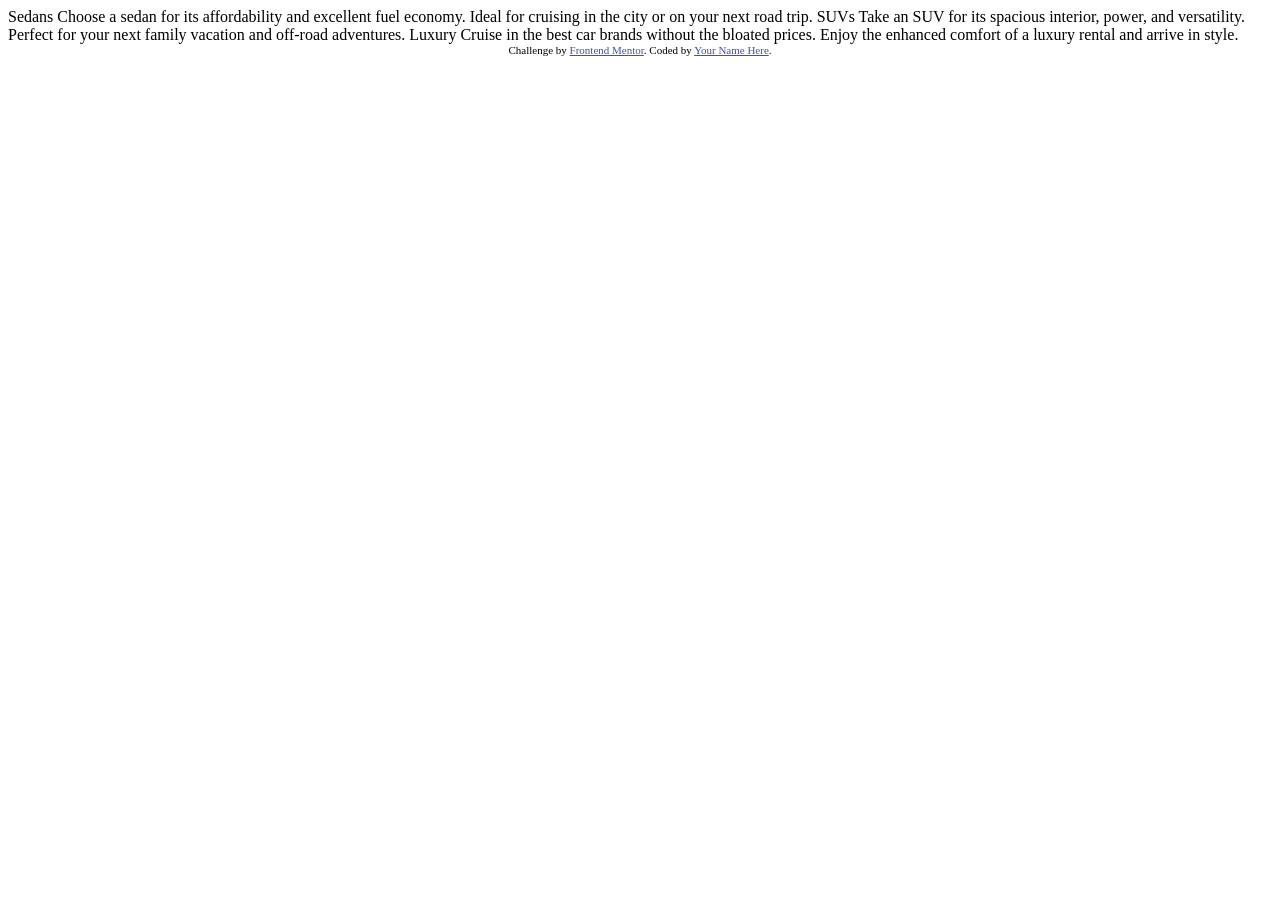
==== 3-column-preview-card-component-main/index.html @ fc95b642 "Add starter files for 3-column preview card challenge" ====
<!DOCTYPE html>
<html lang="en">
<head>
  <meta charset="UTF-8">
  <meta name="viewport" content="width=device-width, initial-scale=1.0"> <!-- displays site properly based on user's device -->

  <link rel="icon" type="image/png" sizes="32x32" href="./images/favicon-32x32.png">
  
  <title>Frontend Mentor | 3-column preview card component</title>

  <!-- Feel free to remove these styles or customise in your own stylesheet 👍 -->
  <style>
    .attribution { font-size: 0.6875rem; text-align: center; }
    .attribution a { color: hsl(228, 45%, 44%); }
  </style>
</head>
<body>
  
  Sedans
  Choose a sedan for its affordability and excellent fuel economy. Ideal for cruising in the city 
  or on your next road trip.

  SUVs
  Take an SUV for its spacious interior, power, and versatility. Perfect for your next family vacation 
  and off-road adventures.

  Luxury
  Cruise in the best car brands without the bloated prices. Enjoy the enhanced comfort of a luxury 
  rental and arrive in style.
  
  <footer class="attribution">
    Challenge by <a href="https://www.frontendmentor.io?ref=challenge">Frontend Mentor</a>. 
    Coded by <a href="#">Your Name Here</a>.
  </footer>
</body>
</html>
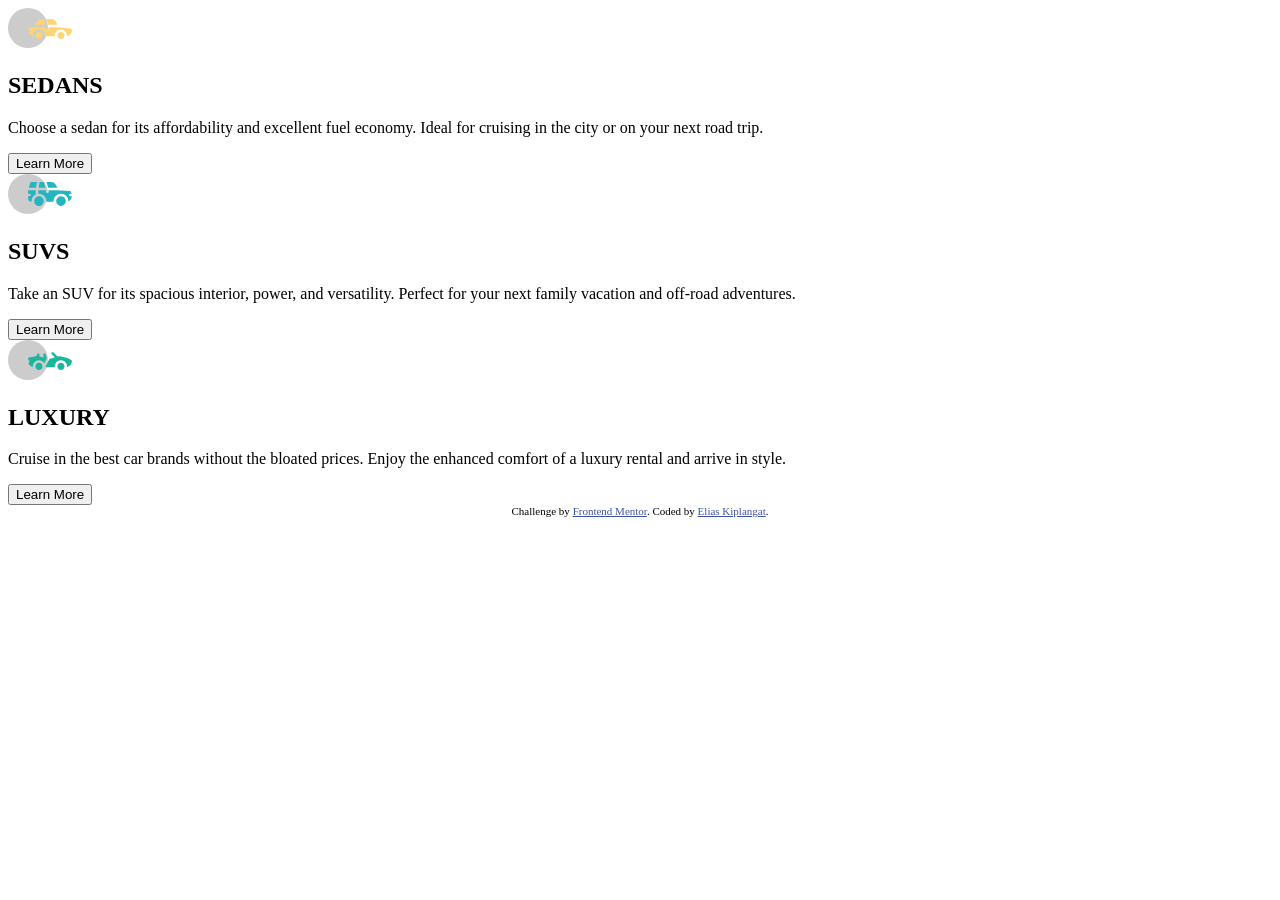
==== commit 9b34a10b: "Add semantic HTML structure for 3-column preview card" ====
--- a/3-column-preview-card-component-main/index.html
+++ b/3-column-preview-card-component-main/index.html
@@ -15,22 +15,31 @@
   </style>
 </head>
 <body>
-  
-  Sedans
-  Choose a sedan for its affordability and excellent fuel economy. Ideal for cruising in the city 
-  or on your next road trip.
+  <div>
+  <div> <!-- Sedans column -->
+    <img src="./images/icon-sedans.svg" alt="sedans icon">  
+    <h2>SEDANS</h2>
+<p>Choose a sedan for its affordability and excellent fuel economy. Ideal for cruising in the city 
+  or on your next road trip.</p>
+  <button>Learn More</button>
+  </div>
+  <div> <!-- SUVs column -->
+    <img src="./images/icon-suvs.svg" alt="suvs icon">
+    <h2>SUVS</h2>
+<p>Take an SUV for its spacious interior, power, and versatility. Perfect for your next family vacation and off-road adventures.</p>
+  <button>Learn More</button>
+  </div>
+  <div> <!-- Luxury column -->
+    <img src="./images/icon-luxury.svg" alt="luxury icon">
+    <h2>LUXURY</h2>
+<p>Cruise in the best car brands without the bloated prices. Enjoy the enhanced comfort of a luxury rental and arrive in style.</p>
+  <button>Learn More</button>
+  </div> 
+  </div> 
 
-  SUVs
-  Take an SUV for its spacious interior, power, and versatility. Perfect for your next family vacation 
-  and off-road adventures.
-
-  Luxury
-  Cruise in the best car brands without the bloated prices. Enjoy the enhanced comfort of a luxury 
-  rental and arrive in style.
-  
   <footer class="attribution">
     Challenge by <a href="https://www.frontendmentor.io?ref=challenge">Frontend Mentor</a>. 
-    Coded by <a href="#">Your Name Here</a>.
+    Coded by <a href="https://github.com/Eliaskiplangat/web">Elias Kiplangat</a>.
   </footer>
 </body>
 </html>
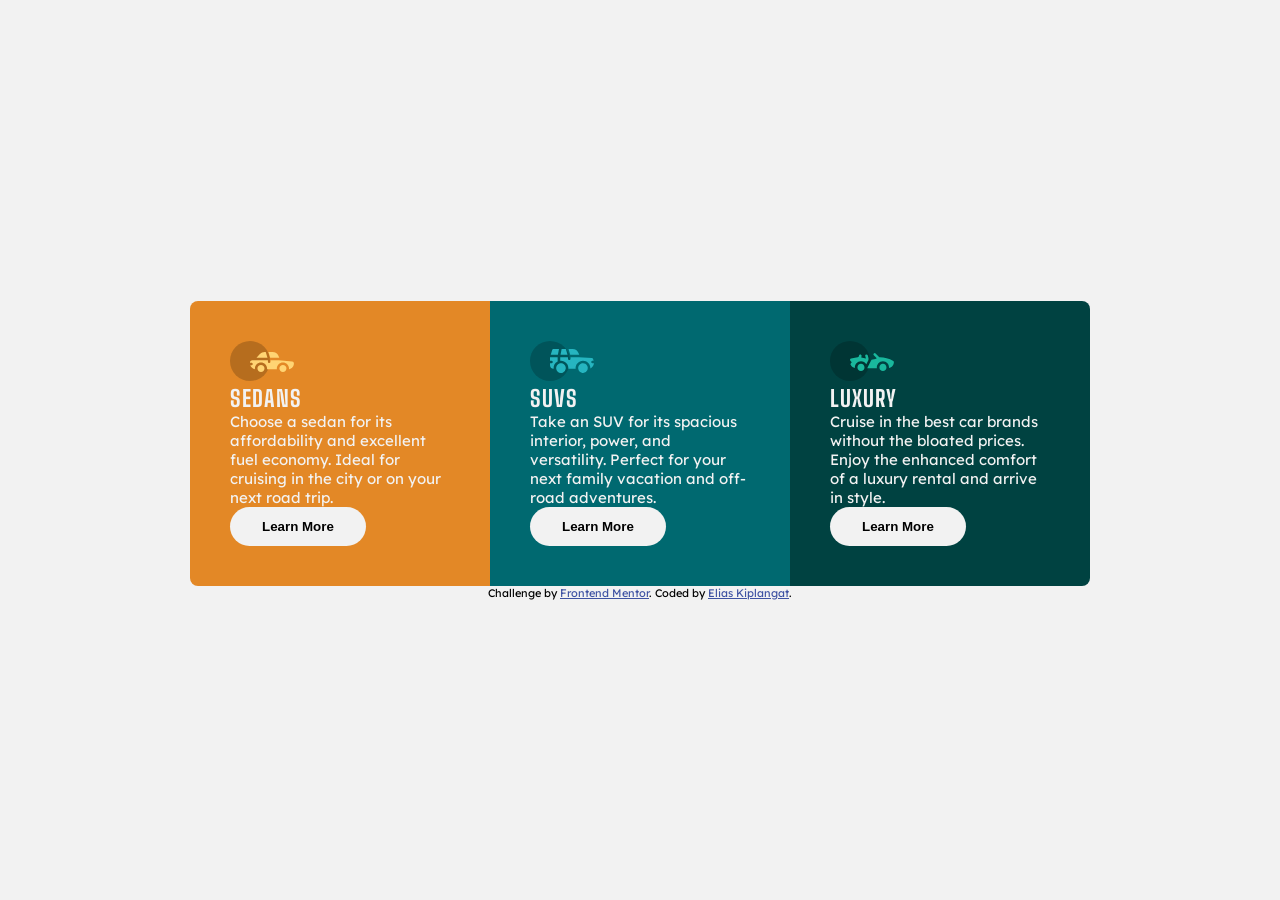
==== commit 17db385a: "Add responsive CSS styling with Flexbox layout" ====
--- a/3-column-preview-card-component-main/index.html
+++ b/3-column-preview-card-component-main/index.html
@@ -1,6 +1,10 @@
 <!DOCTYPE html>
 <html lang="en">
-<head>
+<head> 
+  <link rel="preconnect" href="https://fonts.googleapis.com">
+<link rel="preconnect" href="https://fonts.gstatic.com" crossorigin>
+<link href="https://fonts.googleapis.com/css2?family=Big+Shoulders:wght@700&family=Lexend+Deca:wght@400&display=swap" rel="stylesheet">
+  <link rel="stylesheet" href="style.css">
   <meta charset="UTF-8">
   <meta name="viewport" content="width=device-width, initial-scale=1.0"> <!-- displays site properly based on user's device -->
 
@@ -16,6 +20,7 @@
 </head>
 <body>
   <div>
+    <div class="card-container">
   <div> <!-- Sedans column -->
     <img src="./images/icon-sedans.svg" alt="sedans icon">  
     <h2>SEDANS</h2>
--- a/3-column-preview-card-component-main/style.css
+++ b/3-column-preview-card-component-main/style.css
@@ -0,0 +1,54 @@
+   *{
+    margin: 0;
+    padding: 0; 
+   }
+   
+   body {
+  font-family: "Lexend Deca", sans-serif;
+  font-size: 15px;
+  background-color: hsl(0, 0%, 95%);
+  min-height: 100vh;
+  display: flex;
+  align-items: center;
+  justify-content: center;  
+}
+.card-container > div {
+  flex: 1;
+  padding: 2.5rem;
+  color: hsl(0, 0%, 95%);
+}
+
+.card-container > div:nth-child(1) {
+  background-color: hsl(31, 77%, 52%);
+}
+
+.card-container > div:nth-child(2) {
+  background-color: hsl(184, 100%, 22%);
+}
+
+.card-container > div:nth-child(3) {
+  background-color: hsl(184, 100%, 22%);
+  background-color: hsl(179, 100%, 13%);
+}
+.card-container {
+  display: flex;
+  max-width: 900px;
+  border-radius: 8px;
+  overflow: hidden;
+}
+button {
+  border: none;
+  border-radius: 999px;
+  padding: 0.75rem 2rem;
+  background-color: hsl(0, 0%, 95%);
+  font-weight: 700;
+  cursor: pointer;
+}
+button:hover {
+  opacity: 0.7;
+}
+
+.card-container > div h2 {
+  font-family: "Big Shoulders", sans-serif;
+  letter-spacing: 1px;
+}
